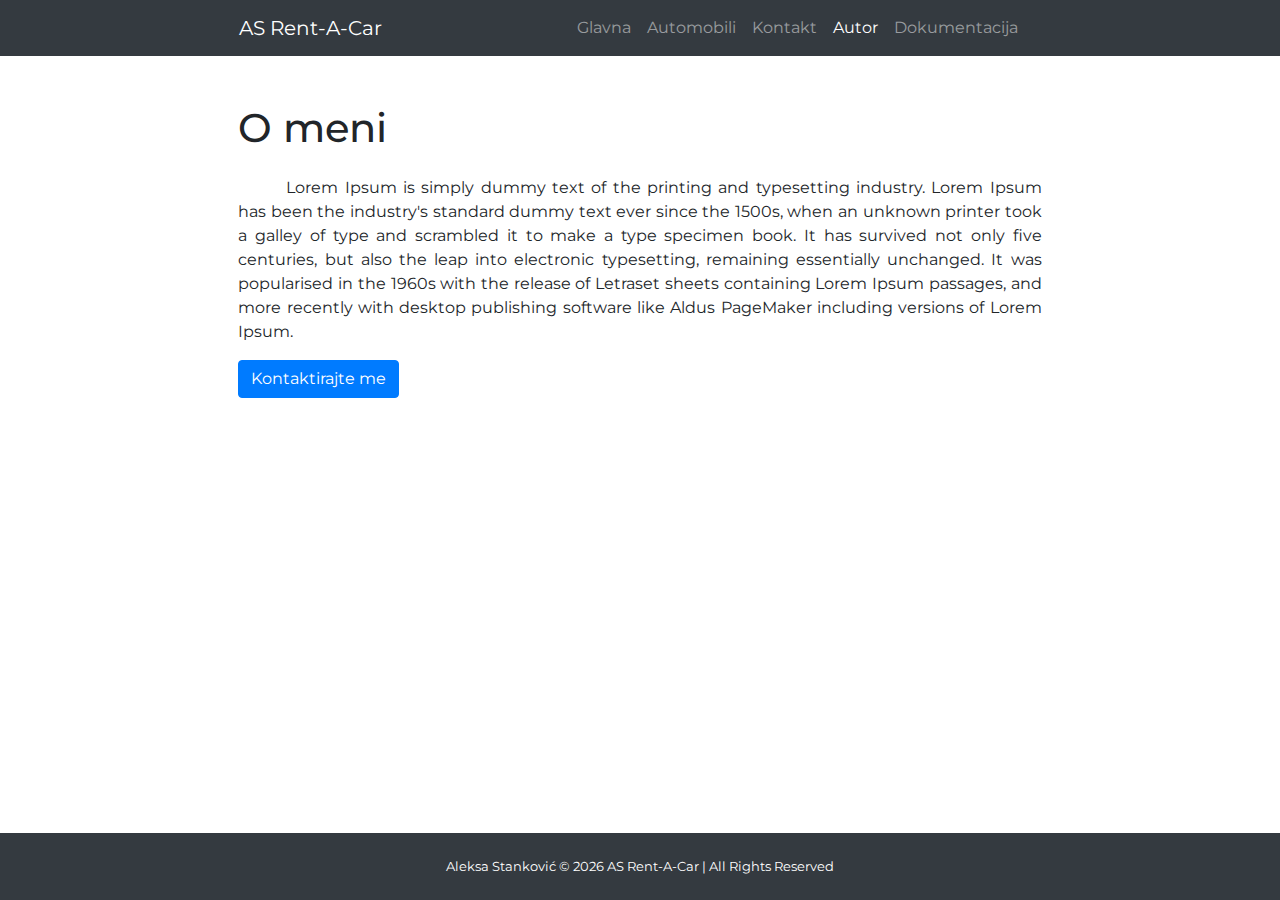
==== author.html @ 66ce2b84 "*" ====
<!DOCTYPE HTML>


<html lang="sr">

<head>
    <title>Autor | AS Rent-A-Car</title>

    <meta content="width=device-width, initial-scale=1.0" name="viewport" />
    <meta charset="UTF-8">
    <meta content="Upoznajte autora stranice Aleksu Stankovića" name="description" />
    <meta content="Aleksa Stanković" name="author" />

    <link href="https://fonts.gstatic.com" rel="preconnect">
    <link href="https://fonts.googleapis.com/css2?family=Montserrat:wght@200&family=Roboto:wght@100&display=swap"
        rel="stylesheet">

    <link href="css/bootstrap.min.css" rel="stylesheet" type="text/css">
    <link href="css/fontawesome.min.css" rel="stylesheet" type="text/css">
    <link href="css/style.css" rel="stylesheet" type="text/css">

    <script src="js/jquery-3.5.1.min.js"></script>
    <script src="js/bootstrap.min.js"></script>
    <script src="js/fontawesome.min.js"></script>
    <script src="js/script.js"></script>
</head>

<body>

    <nav aria-label="Main navigation"
        class="navbar navbar-expand-lg navbar-dark bg-dark d-flex justify-content-center align-items-center">
        <div class="col-8 col-lg-2">
            <a class="navbar-brand" href="index.html">AS Rent-A-Car</a>
        </div>
        <div class="col-4 d-lg-none text-right">
            <button aria-controls="navbarNav" aria-expanded="false" aria-label="Toggle navigation"
                class="navbar-toggler" data-target="#navbarNav" data-toggle="collapse" type="button">
                <span class="navbar-toggler-icon"></span>
            </button>
        </div>

        <div class="collapse navbar-collapse col-md-6 text-md-center" id="navbarNav">
            <ul class="navbar-nav col-12 d-flex justify-content-md-end">
                <li class="nav-item">
                    <a class="nav-link" href="index.html">Glavna</a>
                </li>
                <li class="nav-item">
                    <a class="nav-link" href="index.html#search-car">Automobili</a>
                </li>
                <li class="nav-item">
                    <a class="nav-link" href="contact.html">Kontakt</a>
                </li>
                <li class="nav-item active">
                    <a class="nav-link" href="author.html ">Autor <span class="sr-only">(current)</span></a>
                </li>
                <li class="nav-item">
                    <a class="nav-link" href="documentation.pdf">Dokumentacija</a>
                </li>
            </ul>
        </div>
    </nav>


    <section class="col-12 d-flex justify-content-center h-100 align-items-center mt-5 mb-5 text-justify">
        <article class="col-md-8 col-12">
            <h1 class="mb-4">O meni</h1>
            <p class="mb-3">
                <span class="pl-5"></span>Lorem Ipsum is simply dummy text of the printing and typesetting industry.
                Lorem Ipsum has been the industry's standard dummy text ever since the 1500s, when an unknown printer
                took a galley of type and scrambled it to make a type specimen book. It has survived not only five
                centuries, but also the leap into electronic typesetting, remaining essentially unchanged. It was
                popularised in the 1960s with the release of Letraset sheets containing Lorem Ipsum passages, and more
                recently with desktop publishing software like Aldus PageMaker including versions of Lorem Ipsum.
            </p>
            <a class="btn btn-primary" href="contact.html">Kontaktirajte me</a>
        </article>
    </section>

    <footer class="bg-dark text-white text-center p-md-4 pt-5 pb-5">
        <p class="p-0 m-0 col-12 font-medium">Aleksa Stanković &copy; <span class="copyDate"></span> AS Rent-A-Car | All
            Rights Reserved</p>
    </footer>

</body>

</html>
---- css/style.css ----
* {
    font-family: 'Montserrat', sans-serif;
}

html {
    scroll-behavior: smooth;
}

body {
    min-height: 100vh;
    margin: 0;
    display: flex;
    flex-direction: column;
}

footer {
    margin-top: auto;
}

.font-roboto {
    font-family: 'Roboto', sans-serif;
}

ul {
    list-style-type: none;
}

.background {
    background-image: url(../images/header.png);
    background-attachment: fixed;
    background-position: center;
    background-size: cover;
    background-repeat: no-repeat;
    height: 70vh;
}

.clone {
    display: none !important;
}

.map {
    height: 400px;
}

.font-large {
    font-size: 2em;
}

.font-medium {
    font-size: 0.8em;
}

.carBorder {
    border: 2px solid #eeeeee;
}
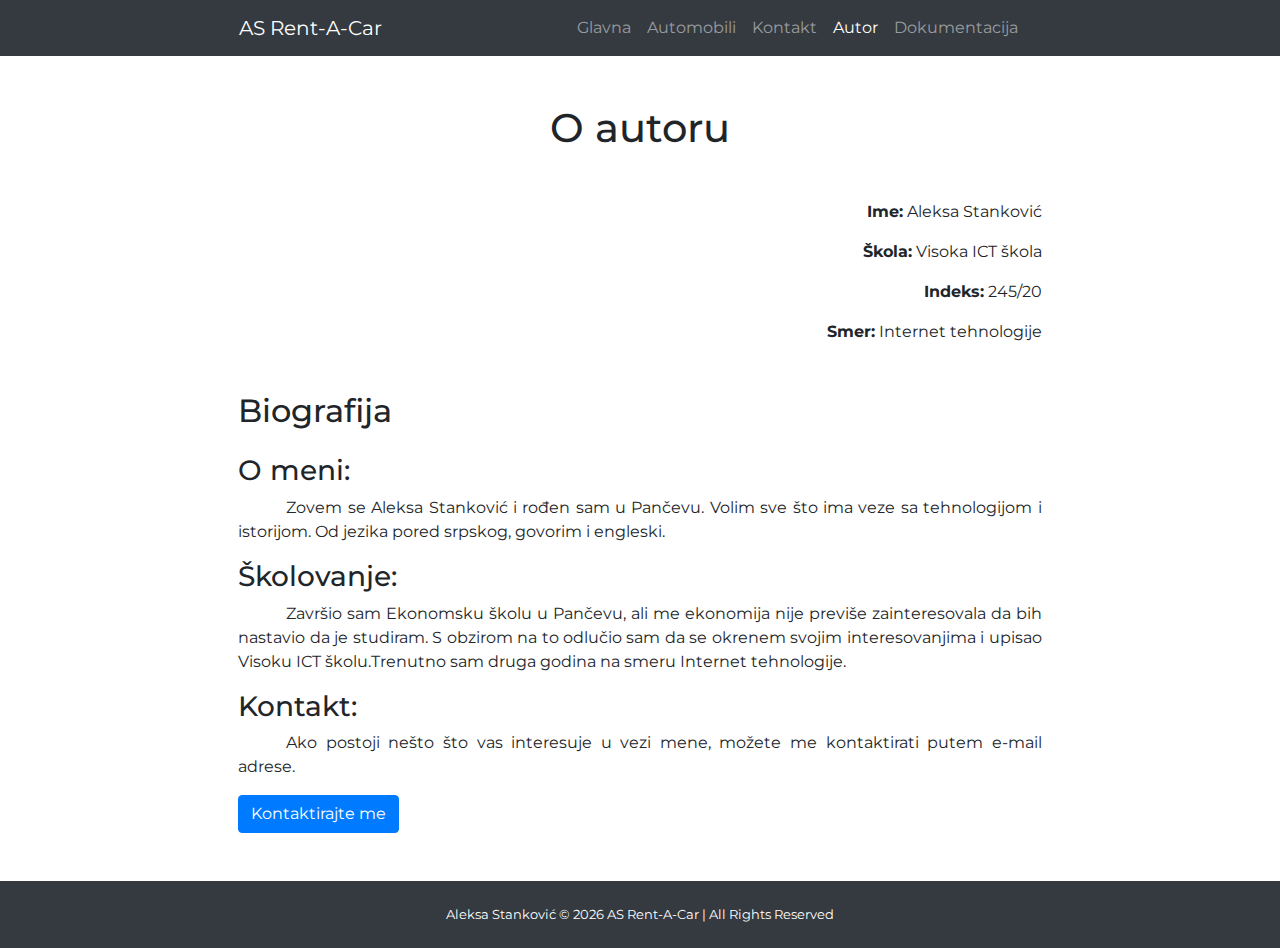
==== commit c81e919f: "About author" ====
--- a/author.html
+++ b/author.html
@@ -63,14 +63,32 @@
 
     <section class="col-12 d-flex justify-content-center h-100 align-items-center mt-5 mb-5 text-justify">
         <article class="col-md-8 col-12">
-            <h1 class="mb-4">O meni</h1>
+
+            <h1 class="text-center">O autoru</h1>
+
+            <div class="text-lg-right mt-5 mb-5">
+                <p><b>Ime:</b> Aleksa Stanković</p>
+                <p><b>Škola:</b> Visoka ICT škola</p>
+                <p><b>Indeks:</b> 245/20</p>
+                <p><b>Smer:</b> Internet tehnologije</p>
+            </div>
+            
+
+            <h2 class="mb-4">Biografija</h1>
+
+            <h3>O meni: </h2>
             <p class="mb-3">
-                <span class="pl-5"></span>Lorem Ipsum is simply dummy text of the printing and typesetting industry.
-                Lorem Ipsum has been the industry's standard dummy text ever since the 1500s, when an unknown printer
-                took a galley of type and scrambled it to make a type specimen book. It has survived not only five
-                centuries, but also the leap into electronic typesetting, remaining essentially unchanged. It was
-                popularised in the 1960s with the release of Letraset sheets containing Lorem Ipsum passages, and more
-                recently with desktop publishing software like Aldus PageMaker including versions of Lorem Ipsum.
+                <span class="pl-5"></span>Zovem se Aleksa Stanković i rođen sam u Pančevu. Volim sve što ima veze sa tehnologijom i istorijom. Od jezika pored srpskog, govorim i engleski.
+            </p>
+
+            <h3>Školovanje: </h2>
+            <p class="mb-3">
+                <span class="pl-5"></span>Završio sam Ekonomsku školu u Pančevu, ali me ekonomija nije previše zainteresovala da bih nastavio da je studiram. S obzirom na to odlučio sam da se okrenem svojim interesovanjima i upisao Visoku ICT školu.Trenutno sam druga godina na smeru Internet tehnologije.
+            </p>
+
+            <h3>Kontakt: </h2>
+            <p class="mb-3">
+                <span class="pl-5"></span>Ako postoji nešto što vas interesuje u vezi mene, možete me kontaktirati putem e-mail adrese.
             </p>
             <a class="btn btn-primary" href="contact.html">Kontaktirajte me</a>
         </article>
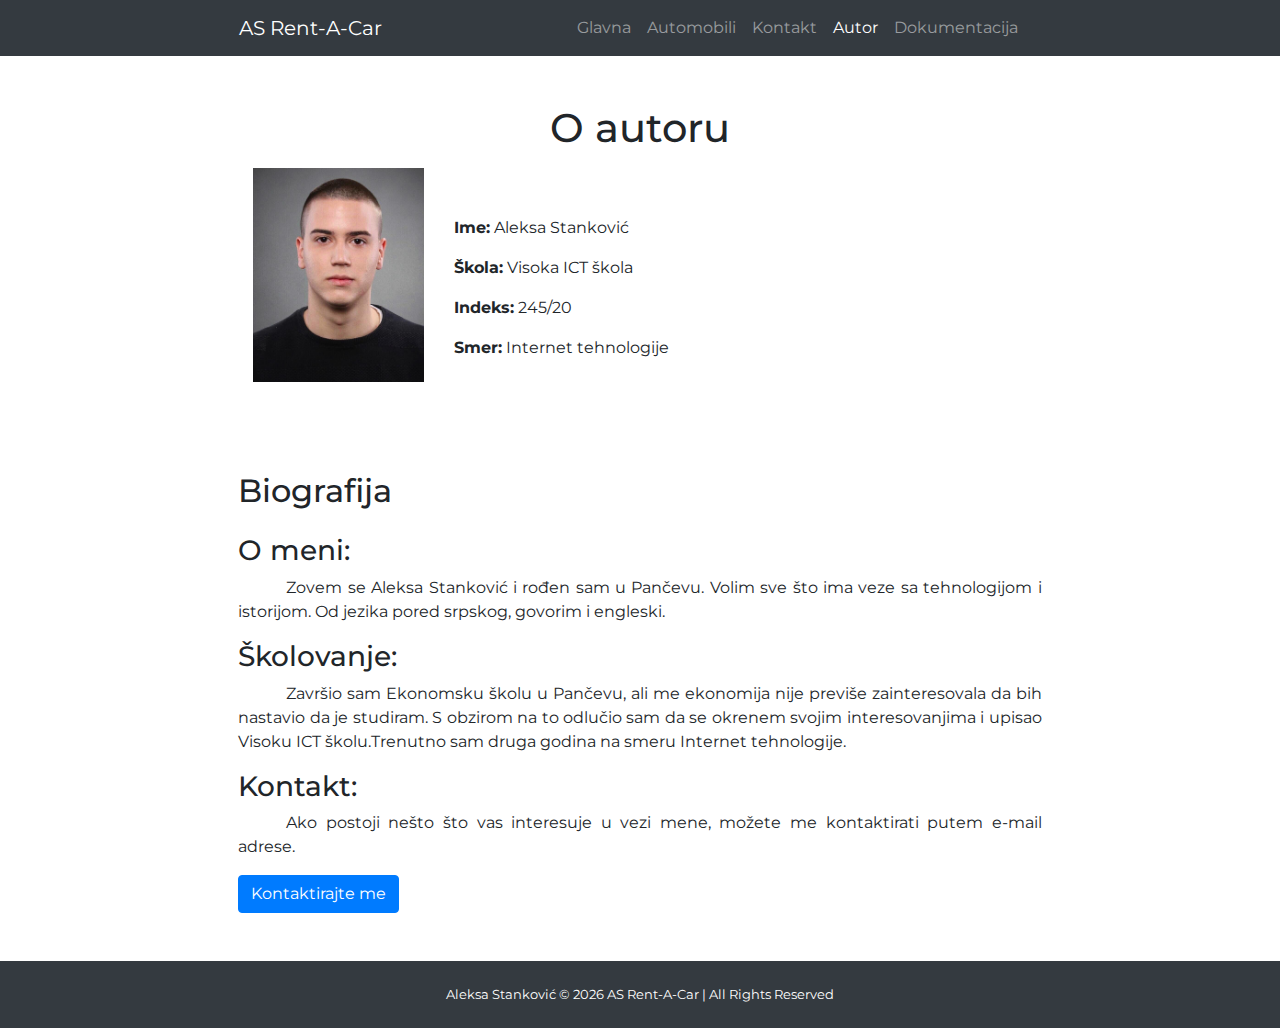
==== commit 70fe784c: "*" ====
--- a/author.html
+++ b/author.html
@@ -66,11 +66,16 @@
 
             <h1 class="text-center">O autoru</h1>
 
-            <div class="text-lg-right mt-5 mb-5">
-                <p><b>Ime:</b> Aleksa Stanković</p>
-                <p><b>Škola:</b> Visoka ICT škola</p>
-                <p><b>Indeks:</b> 245/20</p>
-                <p><b>Smer:</b> Internet tehnologije</p>
+            <div class="d-flex flex-wrap mb-5 mt-3">
+                <div class="col-md-3 ">
+                    <img class="img-fluid profileImage" src="images/autor.jpeg" alt="Aleksa Stanković" >
+                </div>
+                <div class="col-md-9 mt-5 mb-5">
+                    <p><b>Ime:</b> Aleksa Stanković</p>
+                    <p><b>Škola:</b> Visoka ICT škola</p>
+                    <p><b>Indeks:</b> 245/20</p>
+                    <p><b>Smer:</b> Internet tehnologije</p>
+                </div>
             </div>
             
 
